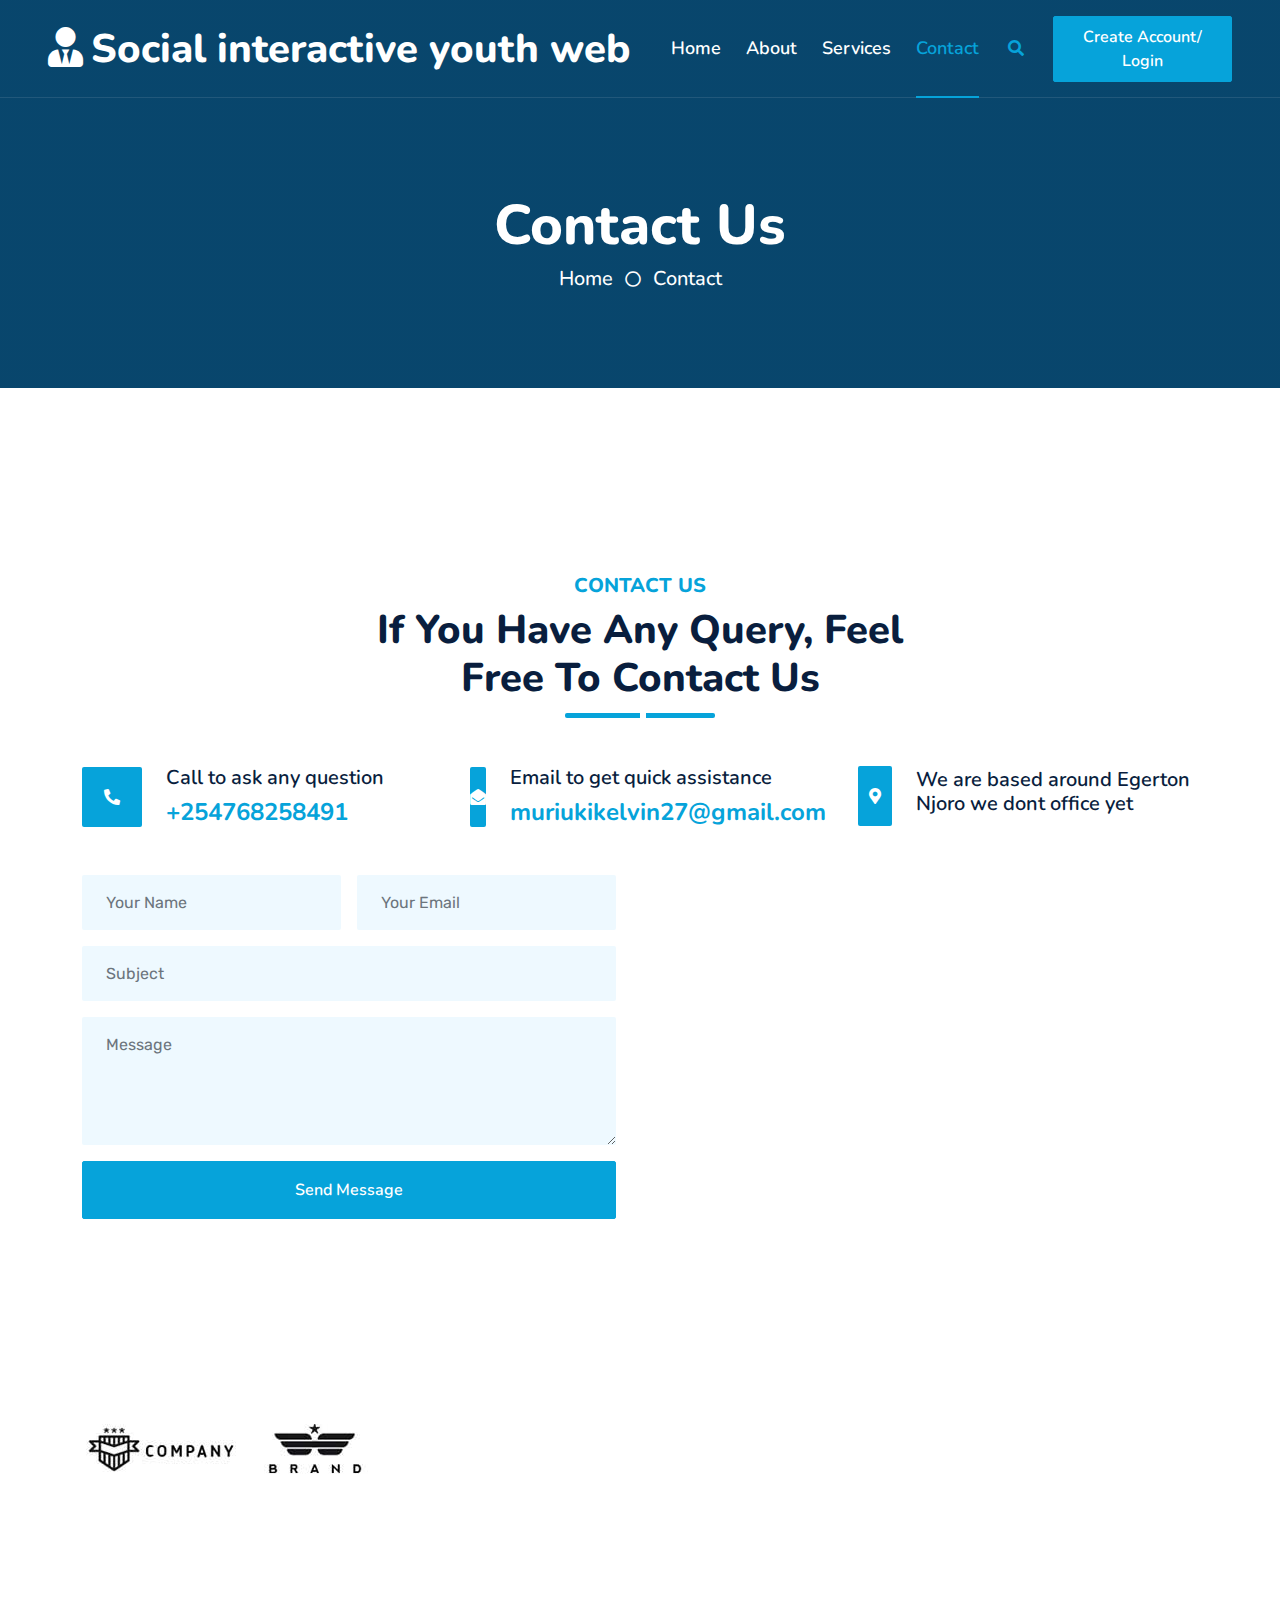
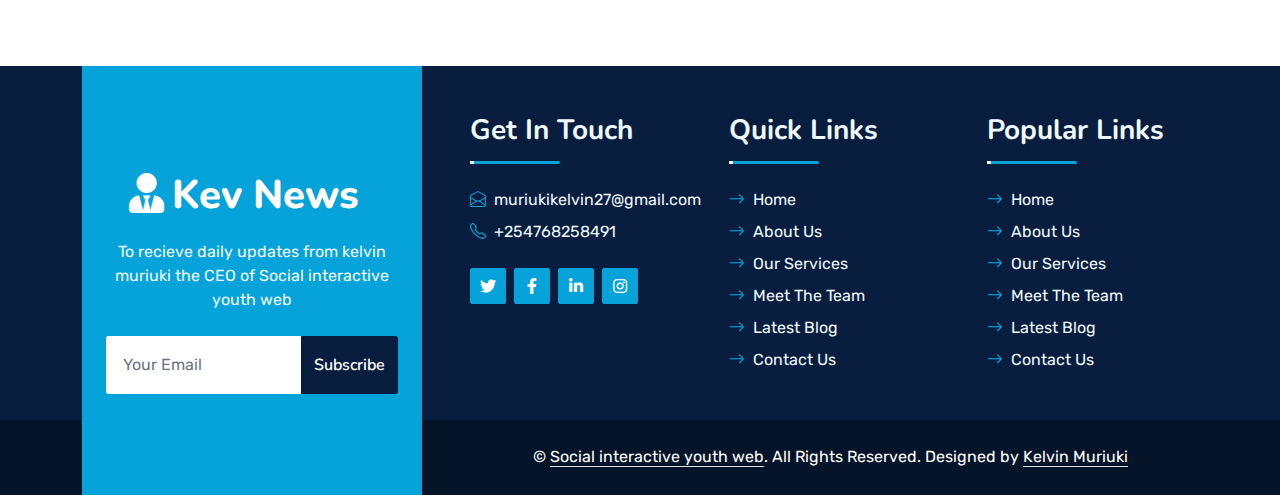
==== contact.html @ 0555c4af "The project is on progress" ====
<!DOCTYPE html>
<html lang="en">

<head>
    <meta charset="utf-8">
    <title>Social interactive youth Web</title>
    <meta content="width=device-width, initial-scale=1.0" name="viewport">
    <meta content="Free HTML Templates" name="keywords">
    <meta content="Free HTML Templates" name="description">

    <!-- Favicon -->
    <link href="img/favicon.ico" rel="icon">

    <!-- Google Web Fonts -->
    <link rel="preconnect" href="https://fonts.googleapis.com">
    <link rel="preconnect" href="https://fonts.gstatic.com" crossorigin>
    <link href="https://fonts.googleapis.com/css2?family=Nunito:wght@400;600;700;800&family=Rubik:wght@400;500;600;700&display=swap" rel="stylesheet">

    <!-- Icon Font Stylesheet -->
    <link href="https://cdnjs.cloudflare.com/ajax/libs/font-awesome/5.10.0/css/all.min.css" rel="stylesheet">
    <link href="https://cdn.jsdelivr.net/npm/bootstrap-icons@1.4.1/font/bootstrap-icons.css" rel="stylesheet">

    <!-- Libraries Stylesheet -->
    <link href="lib/owlcarousel/assets/owl.carousel.min.css" rel="stylesheet">
    <link href="lib/animate/animate.min.css" rel="stylesheet">

    <!-- Customized Bootstrap Stylesheet -->
    <link href="css/bootstrap.min.css" rel="stylesheet">

    <!-- Template Stylesheet -->
    <link href="css/style.css" rel="stylesheet">
</head>

<body>
    <!-- Spinner Start -->
    <div id="spinner" class="show bg-white position-fixed translate-middle w-100 vh-100 top-50 start-50 d-flex align-items-center justify-content-center">
        <div class="spinner"></div>
    </div>
    <!-- Spinner End -->


    


    <!-- Navbar Start -->
    <div class="container-fluid position-relative p-0">
        <nav class="navbar navbar-expand-lg navbar-dark px-5 py-3 py-lg-0">
            <a href="index.html" class="navbar-brand p-0">
                <h1 class="m-0"><i class="fa fa-user-tie me-2"></i>Social interactive youth web</h1>
            </a>
            <button class="navbar-toggler" type="button" data-bs-toggle="collapse" data-bs-target="#navbarCollapse">
                <span class="fa fa-bars"></span>
            </button>
            <div class="collapse navbar-collapse" id="navbarCollapse">
                <div class="navbar-nav ms-auto py-0">
                    <a href="index.html" class="nav-item nav-link">Home</a>
                    <a href="about.html" class="nav-item nav-link">About</a>
                    <a href="service.html" class="nav-item nav-link">Services</a>
                    
                   
                    <a href="contact.html" class="nav-item nav-link active">Contact</a>
                </div>
                <butaton type="button" class="btn text-primary ms-3" data-bs-toggle="modal" data-bs-target="#searchModal"><i class="fa fa-search"></i></butaton>
                <a href="signup.html" class="btn btn-primary py-2 px-4 ms-3">Create Account/ Login</a>
            </div>
        </nav>

        <div class="container-fluid bg-primary py-5 bg-header" style="margin-bottom: 90px;">
            <div class="row py-5">
                <div class="col-12 pt-lg-5 mt-lg-5 text-center">
                    <h1 class="display-4 text-white animated zoomIn">Contact Us</h1>
                    <a href="index.html" class="h5 text-white">Home</a>
                    <i class="far fa-circle text-white px-2"></i>
                    <a href="" class="h5 text-white">Contact</a>
                </div>
            </div>
        </div>
    </div>
    <!-- Navbar End -->


    <!-- Full Screen Search Start -->
    <div class="modal fade" id="searchModal" tabindex="-1">
        <div class="modal-dialog modal-fullscreen">
            <div class="modal-content" style="background: rgba(9, 30, 62, .7);">
                <div class="modal-header border-0">
                    <button type="button" class="btn bg-white btn-close" data-bs-dismiss="modal" aria-label="Close"></button>
                </div>
                <div class="modal-body d-flex align-items-center justify-content-center">
                    <div class="input-group" style="max-width: 600px;">
                        <input type="text" class="form-control bg-transparent border-primary p-3" placeholder="Type search keyword">
                        <button class="btn btn-primary px-4"><i class="bi bi-search"></i></button>
                    </div>
                </div>
            </div>
        </div>
    </div>
    <!-- Full Screen Search End -->


    <!-- Contact Start -->
    <div class="container-fluid py-5 wow fadeInUp" data-wow-delay="0.1s">
        <div class="container py-5">
            <div class="section-title text-center position-relative pb-3 mb-5 mx-auto" style="max-width: 600px;">
                <h5 class="fw-bold text-primary text-uppercase">Contact Us</h5>
                <h1 class="mb-0">If You Have Any Query, Feel Free To Contact Us</h1>
            </div>
            <div class="row g-5 mb-5">
                <div class="col-lg-4">
                    <div class="d-flex align-items-center wow fadeIn" data-wow-delay="0.1s">
                        <div class="bg-primary d-flex align-items-center justify-content-center rounded" style="width: 60px; height: 60px;">
                            <i class="fa fa-phone-alt text-white"></i>
                        </div>
                        <div class="ps-4">
                            <h5 class="mb-2">Call to ask any question</h5>
                            <h4 class="text-primary mb-0">+254768258491</h4>
                        </div>
                    </div>
                </div>
                <div class="col-lg-4">
                    <div class="d-flex align-items-center wow fadeIn" data-wow-delay="0.4s">
                        <div class="bg-primary d-flex align-items-center justify-content-center rounded" style="width: 60px; height: 60px;">
                            <i class="fa fa-envelope-open text-white"></i>
                        </div>
                        <div class="ps-4">
                            <h5 class="mb-2">Email to get quick assistance</h5>
                            <h4 class="text-primary mb-0">muriukikelvin27@gmail.com</h4>
                        </div>
                    </div>
                </div>
                <div class="col-lg-4">
                    <div class="d-flex align-items-center wow fadeIn" data-wow-delay="0.8s">
                        <div class="bg-primary d-flex align-items-center justify-content-center rounded" style="width: 60px; height: 60px;">
                            <i class="fa fa-map-marker-alt text-white"></i>
                        </div>
                        <div class="ps-4">
                            <h5 class="mb-2">We are based around Egerton Njoro we dont office yet</h5>
                            <h4 class="text-primary mb-0"></h4>
                        </div>
                    </div>
                </div>
            </div>
            <div class="row g-5">
                <div class="col-lg-6 wow slideInUp" data-wow-delay="0.3s">
                    <form>
                        <div class="row g-3">
                            <div class="col-md-6">
                                <input type="text" class="form-control border-0 bg-light px-4" placeholder="Your Name" style="height: 55px;">
                            </div>
                            <div class="col-md-6">
                                <input type="email" class="form-control border-0 bg-light px-4" placeholder="Your Email" style="height: 55px;">
                            </div>
                            <div class="col-12">
                                <input type="text" class="form-control border-0 bg-light px-4" placeholder="Subject" style="height: 55px;">
                            </div>
                            <div class="col-12">
                                <textarea class="form-control border-0 bg-light px-4 py-3" rows="4" placeholder="Message"></textarea>
                            </div>
                            <div class="col-12">
                                <button class="btn btn-primary w-100 py-3" type="submit">Send Message</button>
                            </div>
                        </div>
                    </form>
                </div>
                <div class="col-lg-6 wow slideInUp" data-wow-delay="0.6s">
                    <iframe class="position-relative rounded w-100 h-100"
                        src="https://goo.gl/maps/bfjS5zYvWCMq6Vzm6"
                        frameborder="0" style="min-height: 350px; border:0;" allowfullscreen="" aria-hidden="false"
                        tabindex="0"></iframe>
                </div>
            </div>
        </div>
    </div>
    <!-- Contact End -->


   <!-- Vendor Start -->
   <div class="container-fluid py-5 wow fadeInUp" data-wow-delay="0.1s">
    <div class="container py-5 mb-5">
        <div class="bg-white">
            <div class="owl-carousel vendor-carousel">
                <img src="" alt="">
                <img src="img/vendor-6.jpg" alt="">
                <img src="img/vendor-7.jpg" alt="">
                <img src="img/.jpg" alt="">
                <img src="img/.jpg" alt="">
                <img src="img/.jpg" alt="">
                <img src="img/.jpg" alt="">
                <img src="img/.jpg" alt="">
                <img src="img/.jpg" alt="">
            </div>
        </div>
    </div>
</div>
<!-- Vendor End -->


<!-- Footer Start -->
<div class="container-fluid bg-dark text-light mt-5 wow fadeInUp" data-wow-delay="0.1s">
    <div class="container">
        <div class="row gx-5">
            <div class="col-lg-4 col-md-6 footer-about">
                <div class="d-flex flex-column align-items-center justify-content-center text-center h-100 bg-primary p-4">
                    <a href="index.html" class="navbar-brand">
                        <h1 class="m-0 text-white"><i class="fa fa-user-tie me-2"></i>Kev News</h1>
                    </a>
                    <p class="mt-3 mb-4">To recieve daily updates from kelvin muriuki the CEO of Social interactive youth web</p>
                    <form action="">
                        <div class="input-group">
                            <input type="text" class="form-control border-white p-3" placeholder="Your Email">
                            <button class="btn btn-dark">Subscribe</button>
                        </div>
                    </form>
                </div>
            </div>
            <div class="col-lg-8 col-md-6">
                <div class="row gx-5">
                    <div class="col-lg-4 col-md-12 pt-5 mb-5">
                        <div class="section-title section-title-sm position-relative pb-3 mb-4">
                            <h3 class="text-light mb-0">Get In Touch</h3>
                        </div>
                        
                        <div class="d-flex mb-2">
                            <i class="bi bi-envelope-open text-primary me-2"></i>
                            <p class="mb-0">muriukikelvin27@gmail.com</p>
                        </div>
                        <div class="d-flex mb-2">
                            <i class="bi bi-telephone text-primary me-2"></i>
                            <p class="mb-0">+254768258491</p>
                        </div>
                        <div class="d-flex mt-4">
                            <a class="btn btn-primary btn-square me-2" href="#"><i class="fab fa-twitter fw-normal"></i></a>
                            <a class="btn btn-primary btn-square me-2" href="#"><i class="fab fa-facebook-f fw-normal"></i></a>
                            <a class="btn btn-primary btn-square me-2" href="#"><i class="fab fa-linkedin-in fw-normal"></i></a>
                            <a class="btn btn-primary btn-square" href="#"><i class="fab fa-instagram fw-normal"></i></a>
                        </div>
                    </div>
                    <div class="col-lg-4 col-md-12 pt-0 pt-lg-5 mb-5">
                        <div class="section-title section-title-sm position-relative pb-3 mb-4">
                            <h3 class="text-light mb-0">Quick Links</h3>
                        </div>
                        <div class="link-animated d-flex flex-column justify-content-start">
                            <a class="text-light mb-2" href="#"><i class="bi bi-arrow-right text-primary me-2"></i>Home</a>
                            <a class="text-light mb-2" href=""><i class="bi bi-arrow-right text-primary me-2"></i>About Us</a>
                            <a class="text-light mb-2" href="#"><i class="bi bi-arrow-right text-primary me-2"></i>Our Services</a>
                            <a class="text-light mb-2" href="#"><i class="bi bi-arrow-right text-primary me-2"></i>Meet The Team</a>
                            <a class="text-light mb-2" href="#"><i class="bi bi-arrow-right text-primary me-2"></i>Latest Blog</a>
                            <a class="text-light" href="#"><i class="bi bi-arrow-right text-primary me-2"></i>Contact Us</a>
                        </div>
                    </div>
                    <div class="col-lg-4 col-md-12 pt-0 pt-lg-5 mb-5">
                        <div class="section-title section-title-sm position-relative pb-3 mb-4">
                            <h3 class="text-light mb-0">Popular Links</h3>
                        </div>
                        <div class="link-animated d-flex flex-column justify-content-start">
                            <a class="text-light mb-2" href="#"><i class="bi bi-arrow-right text-primary me-2"></i>Home</a>
                            <a class="text-light mb-2" href="#"><i class="bi bi-arrow-right text-primary me-2"></i>About Us</a>
                            <a class="text-light mb-2" href="#"><i class="bi bi-arrow-right text-primary me-2"></i>Our Services</a>
                            <a class="text-light mb-2" href="#"><i class="bi bi-arrow-right text-primary me-2"></i>Meet The Team</a>
                            <a class="text-light mb-2" href="#"><i class="bi bi-arrow-right text-primary me-2"></i>Latest Blog</a>
                            <a class="text-light" href="#"><i class="bi bi-arrow-right text-primary me-2"></i>Contact Us</a>
                        </div>
                    </div>
                </div>
            </div>
        </div>
    </div>
</div>
<div class="container-fluid text-white" style="background: #061429;">
    <div class="container text-center">
        <div class="row justify-content-end">
            <div class="col-lg-8 col-md-6">
                <div class="d-flex align-items-center justify-content-center" style="height: 75px;">
                    <p class="mb-0">&copy; <a class="text-white border-bottom" href="#">Social interactive youth web</a>. All Rights Reserved. 
                    
                    <!--/*** This template is free as long as you keep the footer author’s credit link/attribution link/backlink. If you'd like to use the template without the footer author’s credit link/attribution link/backlink, you can purchase the Credit Removal License from "https://htmlcodex.com/credit-removal". Thank you for your support. ***/-->
                    Designed by <a class="text-white border-bottom" href="okay.htm">Kelvin Muriuki</a></p>
                </div>
            </div>
        </div>
    </div>
</div>
<!-- Footer End -->

    <!-- Back to Top -->
    <a href="#" class="btn btn-lg btn-primary btn-lg-square rounded back-to-top"><i class="bi bi-arrow-up"></i></a>


    <!-- JavaScript Libraries -->
    <script src="https://code.jquery.com/jquery-3.4.1.min.js"></script>
    <script src="https://cdn.jsdelivr.net/npm/bootstrap@5.0.0/dist/js/bootstrap.bundle.min.js"></script>
    <script src="lib/wow/wow.min.js"></script>
    <script src="lib/easing/easing.min.js"></script>
    <script src="lib/waypoints/waypoints.min.js"></script>
    <script src="lib/counterup/counterup.min.js"></script>
    <script src="lib/owlcarousel/owl.carousel.min.js"></script>

    <!-- Template Javascript -->
    <script src="js/main.js"></script>
</body>

</html>
---- css/style.css ----
/********** Template CSS **********/
:root {
    --primary: #06A3DA;
    --secondary: #34AD54;
    --light: #EEF9FF;
    --dark: #091E3E;
}


/*** Spinner ***/
.spinner {
    width: 40px;
    height: 40px;
    background: var(--primary);
    margin: 100px auto;
    -webkit-animation: sk-rotateplane 1.2s infinite ease-in-out;
    animation: sk-rotateplane 1.2s infinite ease-in-out;
}

@-webkit-keyframes sk-rotateplane {
    0% {
        -webkit-transform: perspective(120px)
    }
    50% {
        -webkit-transform: perspective(120px) rotateY(180deg)
    }
    100% {
        -webkit-transform: perspective(120px) rotateY(180deg) rotateX(180deg)
    }
}

@keyframes sk-rotateplane {
    0% {
        transform: perspective(120px) rotateX(0deg) rotateY(0deg);
        -webkit-transform: perspective(120px) rotateX(0deg) rotateY(0deg)
    }
    50% {
        transform: perspective(120px) rotateX(-180.1deg) rotateY(0deg);
        -webkit-transform: perspective(120px) rotateX(-180.1deg) rotateY(0deg)
    }
    100% {
        transform: perspective(120px) rotateX(-180deg) rotateY(-179.9deg);
        -webkit-transform: perspective(120px) rotateX(-180deg) rotateY(-179.9deg);
    }
}

#spinner {
    opacity: 0;
    visibility: hidden;
    transition: opacity .5s ease-out, visibility 0s linear .5s;
    z-index: 99999;
}

#spinner.show {
    transition: opacity .5s ease-out, visibility 0s linear 0s;
    visibility: visible;
    opacity: 1;
}


/*** Heading ***/
h1,
h2,
.fw-bold {
    font-weight: 800 !important;
}

h3,
h4,
.fw-semi-bold {
    font-weight: 700 !important;
}

h5,
h6,
.fw-medium {
    font-weight: 600 !important;
}


/*** Button ***/
.btn {
    font-family: 'Nunito', sans-serif;
    font-weight: 600;
    transition: .5s;
}

.btn-primary,
.btn-secondary {
    color: #FFFFFF;
    box-shadow: inset 0 0 0 50px transparent;
}

.btn-primary:hover {
    box-shadow: inset 0 0 0 0 var(--primary);
}

.btn-secondary:hover {
    box-shadow: inset 0 0 0 0 var(--secondary);
}

.btn-square {
    width: 36px;
    height: 36px;
}

.btn-sm-square {
    width: 30px;
    height: 30px;
}

.btn-lg-square {
    width: 48px;
    height: 48px;
}

.btn-square,
.btn-sm-square,
.btn-lg-square {
    padding-left: 0;
    padding-right: 0;
    text-align: center;
}


/*** Navbar ***/
.navbar-dark .navbar-nav .nav-link {
    font-family: 'Nunito', sans-serif;
    position: relative;
    margin-left: 25px;
    padding: 35px 0;
    color: #FFFFFF;
    font-size: 18px;
    font-weight: 600;
    outline: none;
    transition: .5s;
}

.sticky-top.navbar-dark .navbar-nav .nav-link {
    padding: 20px 0;
    color: var(--dark);
}

.navbar-dark .navbar-nav .nav-link:hover,
.navbar-dark .navbar-nav .nav-link.active {
    color: var(--primary);
}

.navbar-dark .navbar-brand h1 {
    color: #FFFFFF;
}

.navbar-dark .navbar-toggler {
    color: var(--primary) !important;
    border-color: var(--primary) !important;
}

@media (max-width: 991.98px) {
    .sticky-top.navbar-dark {
        position: relative;
        background: #FFFFFF;
    }

    .navbar-dark .navbar-nav .nav-link,
    .navbar-dark .navbar-nav .nav-link.show,
    .sticky-top.navbar-dark .navbar-nav .nav-link {
        padding: 10px 0;
        color: var(--dark);
    }

    .navbar-dark .navbar-brand h1 {
        color: var(--primary);
    }
}

@media (min-width: 992px) {
    .navbar-dark {
        position: absolute;
        width: 100%;
        top: 0;
        left: 0;
        border-bottom: 1px solid rgba(256, 256, 256, .1);
        z-index: 999;
    }
    
    .sticky-top.navbar-dark {
        position: fixed;
        background: #FFFFFF;
    }

    .navbar-dark .navbar-nav .nav-link::before {
        position: absolute;
        content: "";
        width: 0;
        height: 2px;
        bottom: -1px;
        left: 50%;
        background: var(--primary);
        transition: .5s;
    }

    .navbar-dark .navbar-nav .nav-link:hover::before,
    .navbar-dark .navbar-nav .nav-link.active::before {
        width: 100%;
        left: 0;
    }

    .navbar-dark .navbar-nav .nav-link.nav-contact::before {
        display: none;
    }

    .sticky-top.navbar-dark .navbar-brand h1 {
        color: var(--primary);
    }
}


/*** Carousel ***/
.carousel-caption {
    top: 0;
    left: 0;
    right: 0;
    bottom: 0;
    background: rgba(9, 30, 62, .7);
    z-index: 1;
}

@media (max-width: 576px) {
    .carousel-caption h5 {
        font-size: 14px;
        font-weight: 500 !important;
    }

    .carousel-caption h1 {
        font-size: 30px;
        font-weight: 600 !important;
    }
}

.carousel-control-prev,
.carousel-control-next {
    width: 10%;
}

.carousel-control-prev-icon,
.carousel-control-next-icon {
    width: 3rem;
    height: 3rem;
}


/*** Section Title ***/
.section-title::before {
    position: absolute;
    content: "";
    width: 150px;
    height: 5px;
    left: 0;
    bottom: 0;
    background: var(--primary);
    border-radius: 2px;
}

.section-title.text-center::before {
    left: 50%;
    margin-left: -75px;
}

.section-title.section-title-sm::before {
    width: 90px;
    height: 3px;
}

.section-title::after {
    position: absolute;
    content: "";
    width: 6px;
    height: 5px;
    bottom: 0px;
    background: #FFFFFF;
    -webkit-animation: section-title-run 5s infinite linear;
    animation: section-title-run 5s infinite linear;
}

.section-title.section-title-sm::after {
    width: 4px;
    height: 3px;
}

.section-title.text-center::after {
    -webkit-animation: section-title-run-center 5s infinite linear;
    animation: section-title-run-center 5s infinite linear;
}

.section-title.section-title-sm::after {
    -webkit-animation: section-title-run-sm 5s infinite linear;
    animation: section-title-run-sm 5s infinite linear;
}

@-webkit-keyframes section-title-run {
    0% {left: 0; } 50% { left : 145px; } 100% { left: 0; }
}

@-webkit-keyframes section-title-run-center {
    0% { left: 50%; margin-left: -75px; } 50% { left : 50%; margin-left: 45px; } 100% { left: 50%; margin-left: -75px; }
}

@-webkit-keyframes section-title-run-sm {
    0% {left: 0; } 50% { left : 85px; } 100% { left: 0; }
}


/*** Service ***/
.service-item {
    position: relative;
    height: 300px;
    padding: 0 30px;
    transition: .5s;
}

.service-item .service-icon {
    margin-bottom: 30px;
    width: 60px;
    height: 60px;
    display: flex;
    align-items: center;
    justify-content: center;
    background: var(--primary);
    border-radius: 2px;
    transform: rotate(-45deg);
}

.service-item .service-icon i {
    transform: rotate(45deg);
}

.service-item a.btn {
    position: absolute;
    width: 60px;
    bottom: -48px;
    left: 50%;
    margin-left: -30px;
    opacity: 0;
}

.service-item:hover a.btn {
    bottom: -24px;
    opacity: 1;
}


/*** Testimonial ***/
.testimonial-carousel .owl-dots {
    margin-top: 15px;
    display: flex;
    align-items: flex-end;
    justify-content: center;
}

.testimonial-carousel .owl-dot {
    position: relative;
    display: inline-block;
    margin: 0 5px;
    width: 15px;
    height: 15px;
    background: #DDDDDD;
    border-radius: 2px;
    transition: .5s;
}

.testimonial-carousel .owl-dot.active {
    width: 30px;
    background: var(--primary);
}

.testimonial-carousel .owl-item.center {
    position: relative;
    z-index: 1;
}

.testimonial-carousel .owl-item .testimonial-item {
    transition: .5s;
}

.testimonial-carousel .owl-item.center .testimonial-item {
    background: #FFFFFF !important;
    box-shadow: 0 0 30px #DDDDDD;
}


/*** Team ***/
.team-item {
    transition: .5s;
}

.team-social {
    position: absolute;
    width: 100%;
    height: 100%;
    top: 0;
    left: 0;
    display: flex;
    align-items: center;
    justify-content: center;
    transition: .5s;
}

.team-social a.btn {
    position: relative;
    margin: 0 3px;
    margin-top: 100px;
    opacity: 0;
}

.team-item:hover {
    box-shadow: 0 0 30px #DDDDDD;
}

.team-item:hover .team-social {
    background: rgba(9, 30, 62, .7);
}

.team-item:hover .team-social a.btn:first-child {
    opacity: 1;
    margin-top: 0;
    transition: .3s 0s;
}

.team-item:hover .team-social a.btn:nth-child(2) {
    opacity: 1;
    margin-top: 0;
    transition: .3s .05s;
}

.team-item:hover .team-social a.btn:nth-child(3) {
    opacity: 1;
    margin-top: 0;
    transition: .3s .1s;
}

.team-item:hover .team-social a.btn:nth-child(4) {
    opacity: 1;
    margin-top: 0;
    transition: .3s .15s;
}

.team-item .team-img img,
.blog-item .blog-img img  {
    transition: .5s;
}

.team-item:hover .team-img img,
.blog-item:hover .blog-img img {
    transform: scale(1.15);
}


/*** Miscellaneous ***/
@media (min-width: 991.98px) {
    .facts {
        position: relative;
        margin-top: -75px;
        z-index: 1;
    }
}

.back-to-top {
    position: fixed;
    display: none;
    right: 45px;
    bottom: 45px;
    z-index: 99;
}

.bg-header {
    background: linear-gradient(rgba(9, 30, 62, .7), rgba(9, 30, 62, .7)), url(../img/carousel-1.jpg) center center no-repeat;
    background-size: cover;
}

.link-animated a {
    transition: .5s;
}

.link-animated a:hover {
    padding-left: 10px;
}

@media (min-width: 767.98px) {
    .footer-about {
        margin-bottom: -75px;
    }
}
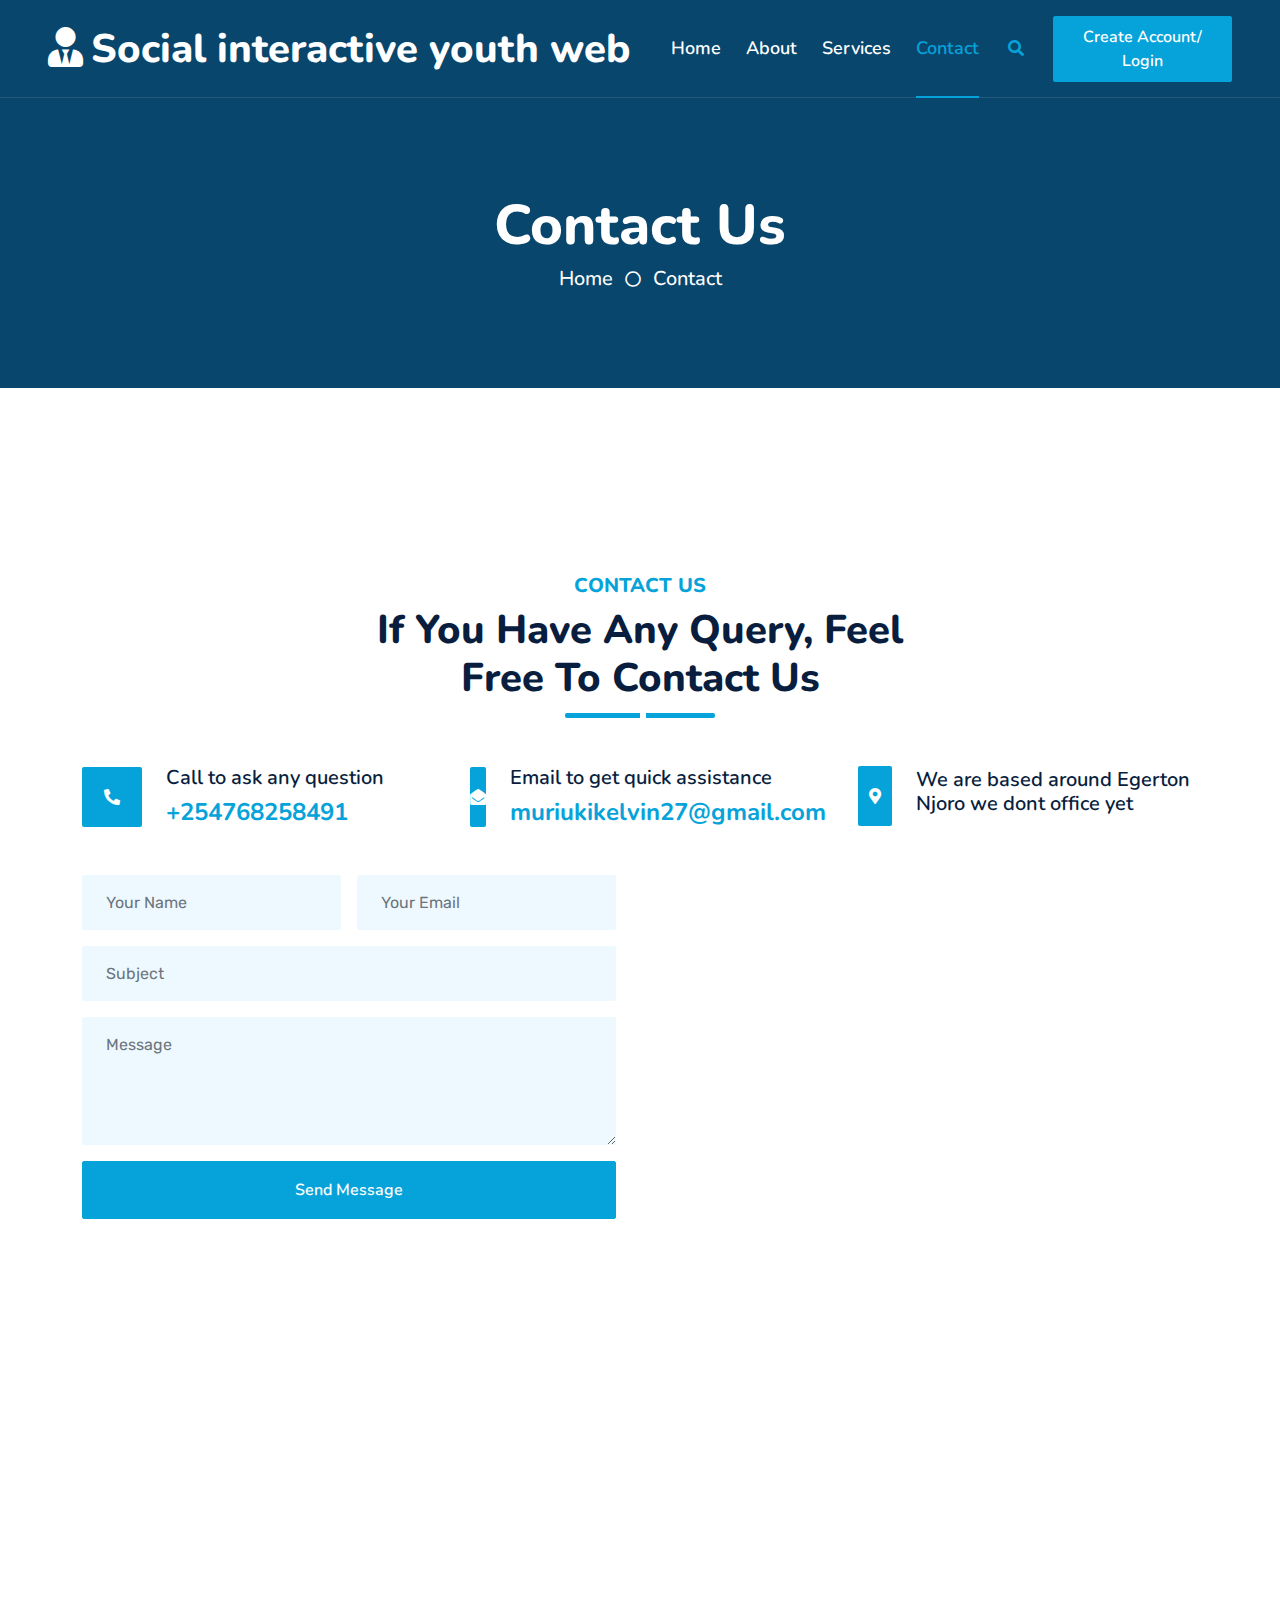
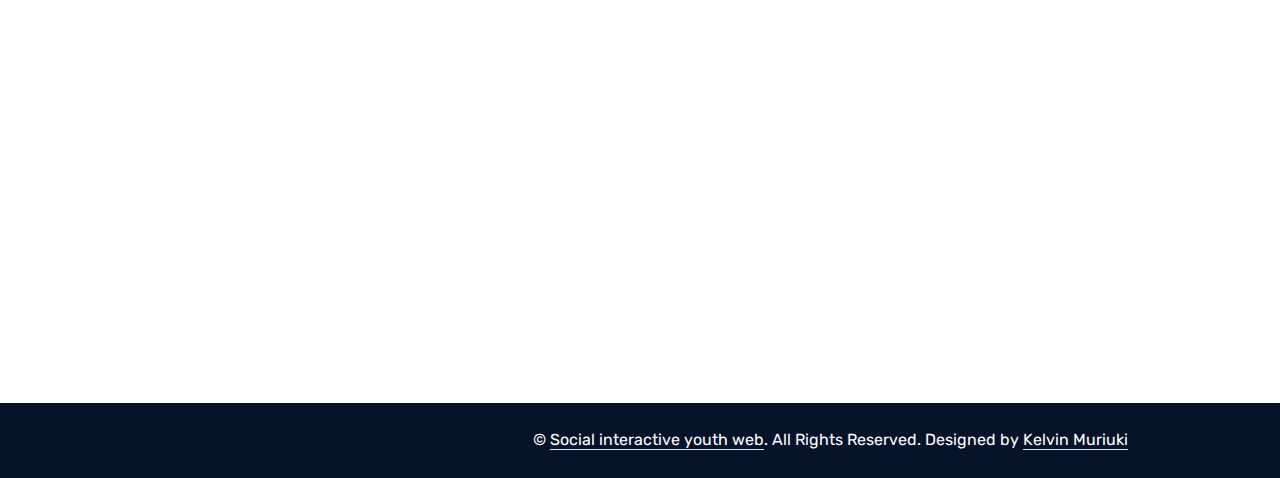
==== commit af27492e: "updating on progress" ====
--- a/contact.html
+++ b/contact.html
@@ -21,8 +21,8 @@
     <link href="https://cdn.jsdelivr.net/npm/bootstrap-icons@1.4.1/font/bootstrap-icons.css" rel="stylesheet">
 
     <!-- Libraries Stylesheet -->
-    <link href="lib/owlcarousel/assets/owl.carousel.min.css" rel="stylesheet">
-    <link href="lib/animate/animate.min.css" rel="stylesheet">
+    <link href="owlcarousel/assets/owl.carousel.min.css" rel="stylesheet">
+    <link href="animate/animate.min.css" rel="stylesheet">
 
     <!-- Customized Bootstrap Stylesheet -->
     <link href="css/bootstrap.min.css" rel="stylesheet">
@@ -229,10 +229,10 @@
                             <p class="mb-0">+254768258491</p>
                         </div>
                         <div class="d-flex mt-4">
-                            <a class="btn btn-primary btn-square me-2" href="#"><i class="fab fa-twitter fw-normal"></i></a>
-                            <a class="btn btn-primary btn-square me-2" href="#"><i class="fab fa-facebook-f fw-normal"></i></a>
-                            <a class="btn btn-primary btn-square me-2" href="#"><i class="fab fa-linkedin-in fw-normal"></i></a>
-                            <a class="btn btn-primary btn-square" href="#"><i class="fab fa-instagram fw-normal"></i></a>
+                            <a class="btn btn-primary btn-square me-2" href="https://muriuk.github.io/portifolio/"><i class="fab fa-twitter fw-normal"></i></a>
+                            <a class="btn btn-primary btn-square me-2" href="https://muriuk.github.io/portifolio/"><i class="fab fa-facebook-f fw-normal"></i></a>
+                            <a class="btn btn-primary btn-square me-2" href="https://muriuk.github.io/portifolio/"><i class="fab fa-linkedin-in fw-normal"></i></a>
+                            <a class="btn btn-primary btn-square" href="https://muriuk.github.io/portifolio/"><i class="fab fa-instagram fw-normal"></i></a>
                         </div>
                     </div>
                     <div class="col-lg-4 col-md-12 pt-0 pt-lg-5 mb-5">
@@ -271,10 +271,10 @@
         <div class="row justify-content-end">
             <div class="col-lg-8 col-md-6">
                 <div class="d-flex align-items-center justify-content-center" style="height: 75px;">
-                    <p class="mb-0">&copy; <a class="text-white border-bottom" href="#">Social interactive youth web</a>. All Rights Reserved. 
+                    <p class="mb-0">&copy; <a class="text-white border-bottom" href="https://muriuk.github.io/portifolio/">Social interactive youth web</a>. All Rights Reserved. 
                     
                     <!--/*** This template is free as long as you keep the footer author’s credit link/attribution link/backlink. If you'd like to use the template without the footer author’s credit link/attribution link/backlink, you can purchase the Credit Removal License from "https://htmlcodex.com/credit-removal". Thank you for your support. ***/-->
-                    Designed by <a class="text-white border-bottom" href="okay.htm">Kelvin Muriuki</a></p>
+                    Designed by <a class="text-white border-bottom" href="https://muriuk.github.io/portifolio/">Kelvin Muriuki</a></p>
                 </div>
             </div>
         </div>
@@ -289,14 +289,14 @@
     <!-- JavaScript Libraries -->
     <script src="https://code.jquery.com/jquery-3.4.1.min.js"></script>
     <script src="https://cdn.jsdelivr.net/npm/bootstrap@5.0.0/dist/js/bootstrap.bundle.min.js"></script>
-    <script src="lib/wow/wow.min.js"></script>
-    <script src="lib/easing/easing.min.js"></script>
-    <script src="lib/waypoints/waypoints.min.js"></script>
-    <script src="lib/counterup/counterup.min.js"></script>
-    <script src="lib/owlcarousel/owl.carousel.min.js"></script>
+    <script src="wow/wow.min.js"></script>
+    <script src="easing/easing.min.js"></script>
+    <script src="waypoints/waypoints.min.js"></script>
+    <script src="counterup/counterup.min.js"></script>
+    <script src="owlcarousel/owl.carousel.min.js"></script>
 
     <!-- Template Javascript -->
     <script src="js/main.js"></script>
 </body>
 
-</html>+</html>
